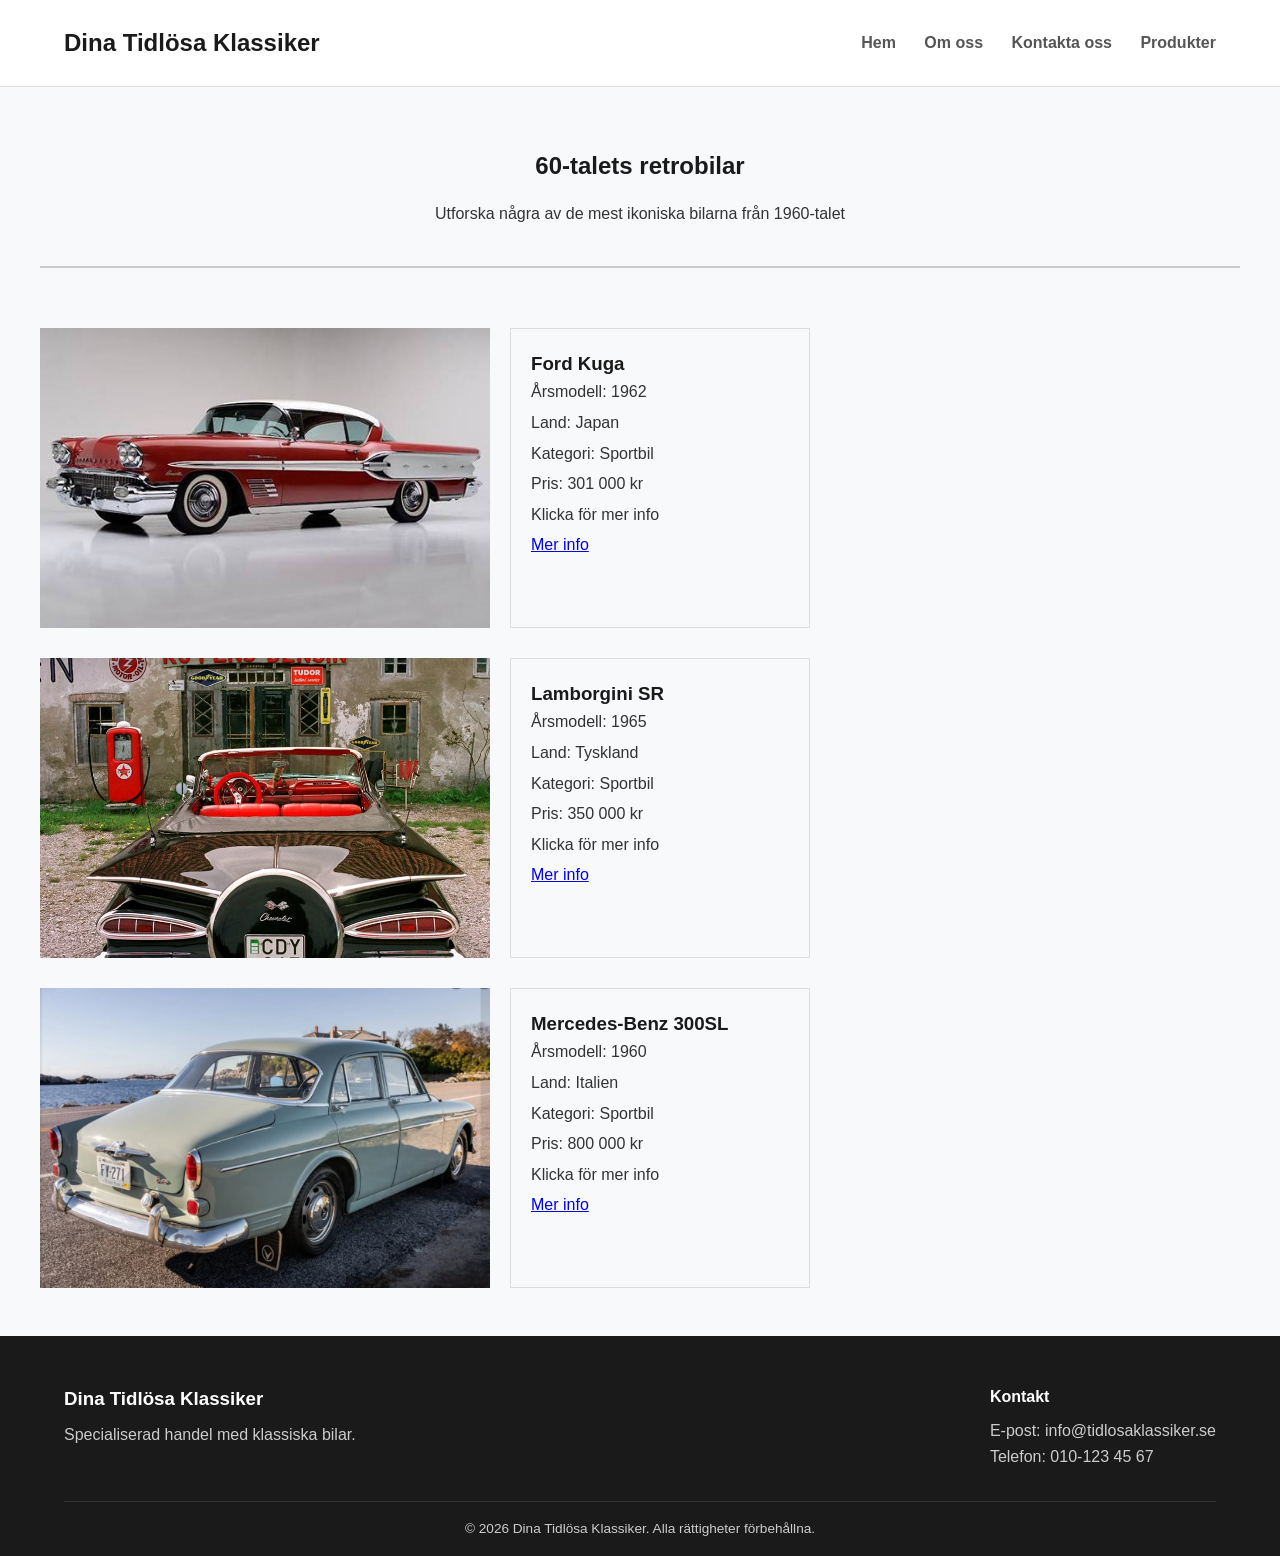
==== 60_tals_bilar2.html @ 883f794f "Lägger till 60-tals bilar sidor" ====
<!DOCTYPE html>
<html lang="sv">
<head> 
    <meta charset="UTF-8">
    <meta name="viewport" content="width=device-width, initial-scale=1.0">
    <link rel="stylesheet" href="layout.css">
    <title>80-talets retrobilar</title>
    <head>
   <body> 

<header class="main-header">
        <a href="front_page.html" class="logo">
            <h1>Dina Tidlösa Klassiker</h1>
        </a>
  
        <nav class="main-nav">
            <a href="front_page.html">Hem</a>
            <a href="about.html">Om oss</a>
            <a href="#">Kontakta oss</a>
            <a href="#">Produkter</a>
        </nav>
    </header>

<section class="hero">
<h1>60-talets retrobilar</h1>
<p>Utforska några av de mest ikoniska bilarna från 1960-talet</p>
</section>

<main>

<section>


<article class="bil">
<img src="ford.jpeg" alt="Toyota Supra Mk3">

<div class="info"> 
<h3>Ford Kuga</h3>
<p>Årsmodell: 1962</p>
<p>Land: Japan</p>
<p>Kategori: Sportbil</p>
<p>Pris: 301 000 kr</p>
<p>Klicka för mer info</p> <a href="ford.html">Mer info</a>

</div>
</article>


<article class="bil"> 
<img src="lambo.jpeg" alt="BMW M3 E30">

<div class="info">
<h3>Lamborgini SR</h3>
<p>Årsmodell: 1965</p>
<p>Land: Tyskland</p>
<p>Kategori: Sportbil</p>
<p>Pris: 350 000 kr</p>
<p>Klicka för mer info</p> <a href="lambo.html">Mer info</a>
</div>
</article>


<article class="bil">
<img src="benz.jpg" alt="Ferrari Testarossa">

<div class="info"> 
<h3>Mercedes-Benz 300SL</h3>
<p>Årsmodell: 1960</p>
<p>Land: Italien</p>
<p>Kategori: Sportbil</p>
<p>Pris: 800 000 kr</p>
<p>Klicka för mer info</p> <a href="benz.html">Mer info</a>
</div>
</article>


</section>
</main>


<footer class="main-footer">
        <div class="footer-content">
            <div>
                <h3>Dina Tidlösa Klassiker</h3>
                <p>Specialiserad handel med klassiska bilar.</p>
            </div>
            <div>
                <h4>Kontakt</h4>
                <p>E-post: info@tidlosaklassiker.se</p>
                <p>Telefon: 010-123 45 67</p>
            </div>
        </div>
        <div class="footer-bottom">
            <p>&copy; 2026 Dina Tidlösa Klassiker. Alla rättigheter förbehållna.</p>
        </div>
    </footer> 
</body>
</html>
---- layout.css ----
/* Grundinställningar */
* {
    box-sizing: border-box;
    margin: 0;
    padding: 0;
    font-family: 'Segoe UI', Tahoma, Geneva, Verdana, sans-serif;
}

body {
    background-color: #f8f9fa;
    color: #333;
    line-height: 1.6;
}

h1, h2, h3 {
font-family: 'Segoe UI', Tahoma, Geneva, Verdana, sans-serif;
font-weight: 700;
color: #1a1a1a;
}

/* Header & Navigering */
.main-header {
    display: flex;
    justify-content: space-between;
    align-items: center;
    padding: 1.5rem 5%;
    background-color: #ffffff;
    border-bottom: 1px solid #e0e0e0;
}

.logo {
    text-decoration: none;
    color: #1a1a1a;
}

.logo h1 {
    font-size: 1.5rem;
    font-weight: 700;
}

.main-nav a {
    margin-left: 1.5rem;
    text-decoration: none;
    color: #555;
    font-weight: 600;
    transition: color 0.2s ease;
}

.main-nav a:hover {
    color: #000;
}

/* Footer */
.main-footer {
    background-color: #1a1a1a;
    color: #ccc;
    padding: 3rem 5% 1rem;
    margin-top: 3rem;
}

.footer-content {
    display: flex;
    justify-content: space-between;
    flex-wrap: wrap;
    gap: 2rem;
    max-width: 1200px;
    margin: 0 auto 2rem;
}

.footer-content h3, .footer-content h4 {
    color: #fff;
    margin-bottom: 0.5rem;
}

.footer-bottom {
    text-align: center;
    border-top: 1px solid #333;
    padding-top: 1rem;
    font-size: 0.85rem;
}


section {
max-width: 1200px;
margin: 0 auto;
}


.bil {
display: flex;
gap: 20px;
margin-bottom: 30px;
}


.bil img {
width: 450px;
height: 300px;
object-fit: cover;
}

.info {
width: 300px;
padding: 20px;
border: 1px solid #ddd;
}

.info p {
display: block;
margin-bottom: 5px;
}

.hero {
text-align: center;
margin-top: 60px;
border-bottom: 2px solid #ccc;
margin-bottom: 60px;
}

.hero h1 {
margin-bottom: 15px;
}

.hero p {
margin-bottom: 40px;
}
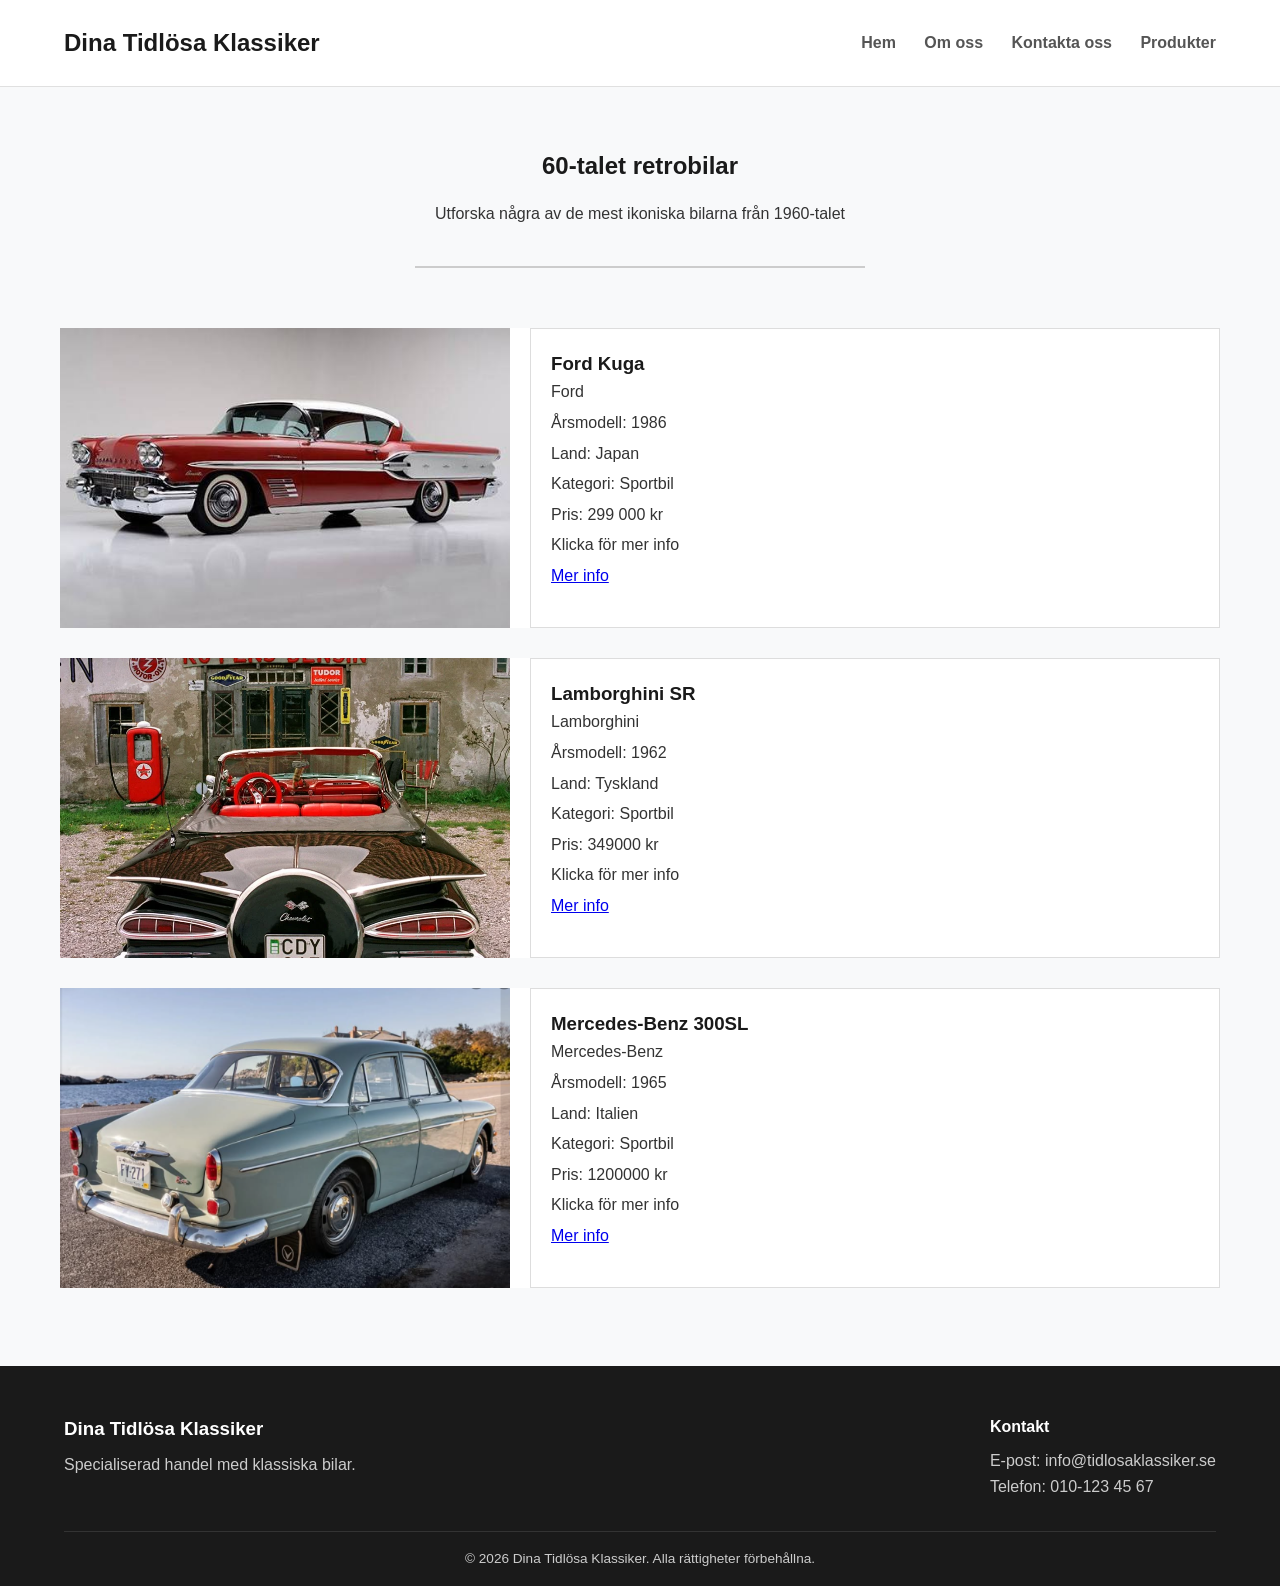
==== commit 87a0516b: "senaste uppdateringen" ====
--- a/60_tals_bilar2.html
+++ b/60_tals_bilar2.html
@@ -1,20 +1,33 @@
 <!DOCTYPE html>
 <html lang="sv">
 <head> 
+<!-- Google Tag Manager -->
+<script>(function(w,d,s,l,i){w[l]=w[l]||[];w[l].push({'gtm.start':
+new Date().getTime(),event:'gtm.js'});var f=d.getElementsByTagName(s)[0],
+j=d.createElement(s),dl=l!='dataLayer'?'&l='+l:'';j.async=true;j.src=
+'https://www.googletagmanager.com/gtm.js?id='+i+dl;f.parentNode.insertBefore(j,f);
+})(window,document,'script','dataLayer','GTM-KNKX34FH');</script>
+<!-- End Google Tag Manager -->
     <meta charset="UTF-8">
     <meta name="viewport" content="width=device-width, initial-scale=1.0">
     <link rel="stylesheet" href="layout.css">
     <title>80-talets retrobilar</title>
     <head>
    <body> 
+    <!-- Google Tag Manager (noscript) -->
+<!-- Google Tag Manager (noscript) -->
+<noscript><iframe src="https://www.googletagmanager.com/ns.html?id=GTM-KNKX34FH"
+height="0" width="0" style="display:none;visibility:hidden"></iframe></noscript>
+<!-- End Google Tag Manager (noscript) -->
+<!-- End Google Tag Manager (noscript) -->
 
 <header class="main-header">
-        <a href="front_page.html" class="logo">
+        <a href="frontpaage.html" class="logo">
             <h1>Dina Tidlösa Klassiker</h1>
         </a>
   
         <nav class="main-nav">
-            <a href="front_page.html">Hem</a>
+            <a href="frontpaage.html">Hem</a>
             <a href="about.html">Om oss</a>
             <a href="#">Kontakta oss</a>
             <a href="#">Produkter</a>
@@ -22,57 +35,74 @@
     </header>
 
 <section class="hero">
-<h1>60-talets retrobilar</h1>
-<p>Utforska några av de mest ikoniska bilarna från 1960-talet</p>
+    <h1>60-talet retrobilar</h1>
+    <p>Utforska några av de mest ikoniska bilarna från 1960-talet</p>
 </section>
 
 <main>
 
-<section>
+    <section>
+        <article class="bil" itemscope itemtype="https://schema.org/product">
+            <img src="ford.jpeg" alt="Ford Kuga" itemprop="image">
+            <div class="info"> 
+                <hgroup>
+                    <h3 itemprop="name">Ford Kuga</h3>
+                    <p itemprop="brand">Ford</p>
+                </hgroup>
+            <p>Årsmodell: <span itemprop="releasedate">1986</span></p>
+            <p>Land: Japan</p>
+            <p itemprop="offers" itemscope itemtype="https://schema.org/Offer"></p>
+            <p>Kategori: Sportbil <meta itemprop="category" content="Sportbil"></p>
+            <p>Pris: <span itemprop="price">299 000</span> kr</p>
+            <meta itemprop="priceCurrency" content="SEK"> 
+            <p>Klicka för mer info</p> <a href="ford.html" itemprop="url">Mer info</a>
+        </div>
+    </article>
+    <!--de koden som finns här nere är ändrad!-->
+<article class="bil" itemscope itemtype="https://schema.org/Product">
+    <img src="lambo.jpeg" alt="Lamborghini SR" itemprop="image">
+    <div class="info">
+        <hgroup>
+            <h3 itemprop="name">Lamborghini SR</h3>
+            <p itemprop="brand">Lamborghini</p>
+        </hgroup>
 
+        <p>Årsmodell: <span>1962</span></p>
+        <p>Land: Tyskland</p>
 
-<article class="bil">
-<img src="ford.jpeg" alt="Toyota Supra Mk3">
+        <div itemprop="offers" itemscope itemtype="https://schema.org/Offer">
+            <p>Kategori: Sportbil <meta itemprop="category" content="Sportbil"></p>
+            <p>Pris: <span itemprop="price">349000</span> kr</p>
+            <meta itemprop="priceCurrency" content="SEK">
+        </div>
 
-<div class="info"> 
-<h3>Ford Kuga</h3>
-<p>Årsmodell: 1962</p>
-<p>Land: Japan</p>
-<p>Kategori: Sportbil</p>
-<p>Pris: 301 000 kr</p>
-<p>Klicka för mer info</p> <a href="ford.html">Mer info</a>
+        <p>Klicka för mer info</p>
+        <a href="lambo.html" itemprop="url">Mer info</a>
+    </div>
+</article>
+ <!--de koden som finns här nere är ändrad!-->
+ 
+<article class="bil" itemscope itemtype="https://schema.org/Product">
+  <img src="benz.jpg" alt="Mercedes-Benz 300SL" itemprop="image">
+  <div class="info">
+    <hgroup>
+      <h3 itemprop="name">Mercedes-Benz 300SL</h3>
+      <p itemprop="brand">Mercedes-Benz</p>
+    </hgroup>
 
-</div>
+    <p>Årsmodell: <span>1965</span></p>
+    <p>Land: Italien</p>
+
+    <div itemprop="offers" itemscope itemtype="https://schema.org/Offer">
+      <p>Kategori: Sportbil <meta itemprop="category" content="Sportbil"></p>
+      <p>Pris: <span itemprop="price">1200000</span> kr</p>
+      <meta itemprop="priceCurrency" content="SEK">
+    </div>
+
+    <p>Klicka för mer info</p>
+    <a href="benz.html" itemprop="url">Mer info</a>
+  </div>
 </article>
-
-
-<article class="bil"> 
-<img src="lambo.jpeg" alt="BMW M3 E30">
-
-<div class="info">
-<h3>Lamborgini SR</h3>
-<p>Årsmodell: 1965</p>
-<p>Land: Tyskland</p>
-<p>Kategori: Sportbil</p>
-<p>Pris: 350 000 kr</p>
-<p>Klicka för mer info</p> <a href="lambo.html">Mer info</a>
-</div>
-</article>
-
-
-<article class="bil">
-<img src="benz.jpg" alt="Ferrari Testarossa">
-
-<div class="info"> 
-<h3>Mercedes-Benz 300SL</h3>
-<p>Årsmodell: 1960</p>
-<p>Land: Italien</p>
-<p>Kategori: Sportbil</p>
-<p>Pris: 800 000 kr</p>
-<p>Klicka för mer info</p> <a href="benz.html">Mer info</a>
-</div>
-</article>
-
 
 </section>
 </main>
--- a/layout.css
+++ b/layout.css
@@ -10,12 +10,27 @@
     background-color: #f8f9fa;
     color: #333;
     line-height: 1.6;
+    display: flex;
+    flex-direction: column;
+    min-height: 100vh;
 }
 
 h1, h2, h3 {
-font-family: 'Segoe UI', Tahoma, Geneva, Verdana, sans-serif;
-font-weight: 700;
-color: #1a1a1a;
+    font-family: 'Segoe UI', Tahoma, Geneva, Verdana, sans-serif;
+    font-weight: 700;
+    color: #1a1a1a;
+}
+
+img { 
+    display: block;
+    margin: 0 auto;
+    max-width: 100%;
+}
+
+hr {
+    border: none;
+    border-top: 1px solid #ccc;
+    margin: 20px 0;
 }
 
 /* Header & Navigering */
@@ -50,6 +65,94 @@
     color: #000;
 }
 
+/* Hero-sektion */
+.hero {
+    text-align: center;
+    margin-top: 60px;
+    border-bottom: 2px solid #ccc;
+    margin-bottom: 60px;
+}
+
+.hero h1 {
+    margin-bottom: 15px;
+}
+
+.hero p {
+    margin-bottom: 40px;
+}
+
+/* Layout för sektioner & årtalsrubriker */
+section {
+    max-width: 1200px;
+    margin: 0 auto;
+    padding: 0 20px;
+}
+
+section h2 {
+    margin: 40px 0 20px 0;
+    padding-bottom: 10px;
+    border-bottom: 1px solid #ddd;
+}
+
+/* Produktkort för bilar */
+.bil {
+    display: flex;
+    gap: 20px;
+    margin-bottom: 30px;
+    background-color: #fff;
+}
+
+.bil img {
+    width: 450px;
+    height: 300px;
+    object-fit: cover;
+    margin: 0;
+}
+
+.info {
+    flex: 1;
+    padding: 20px;
+    border: 1px solid #ddd;
+}
+
+.info p {
+    display: block;
+    margin-bottom: 5px;
+}
+
+/* Produktdetaljsida */
+.produkt-lank {
+    text-decoration: none;
+    color: inherit;
+    display: block;
+}
+
+.produkt-lank:hover {
+    opacity: 0.9;
+    cursor: pointer;
+}
+
+.produkt-info {
+    display: flex;
+    gap: 40px;
+    max-width: 1200px;
+    margin: 50px auto;
+    align-items: flex-start;
+}
+
+.produkt-info img {
+    width: 700px;
+    height: auto;
+}
+
+.text {
+    flex: 1;
+}
+
+.text h1 {
+    margin-top: 0;
+}
+
 /* Footer */
 .main-footer {
     background-color: #1a1a1a;
@@ -79,48 +182,6 @@
     font-size: 0.85rem;
 }
 
-
-section {
-max-width: 1200px;
-margin: 0 auto;
-}
-
-
-.bil {
-display: flex;
-gap: 20px;
-margin-bottom: 30px;
-}
-
-
-.bil img {
-width: 450px;
-height: 300px;
-object-fit: cover;
-}
-
-.info {
-width: 300px;
-padding: 20px;
-border: 1px solid #ddd;
-}
-
-.info p {
-display: block;
-margin-bottom: 5px;
-}
-
-.hero {
-text-align: center;
-margin-top: 60px;
-border-bottom: 2px solid #ccc;
-margin-bottom: 60px;
-}
-
-.hero h1 {
-margin-bottom: 15px;
-}
-
-.hero p {
-margin-bottom: 40px;
+main {
+    flex: 1;
 }
